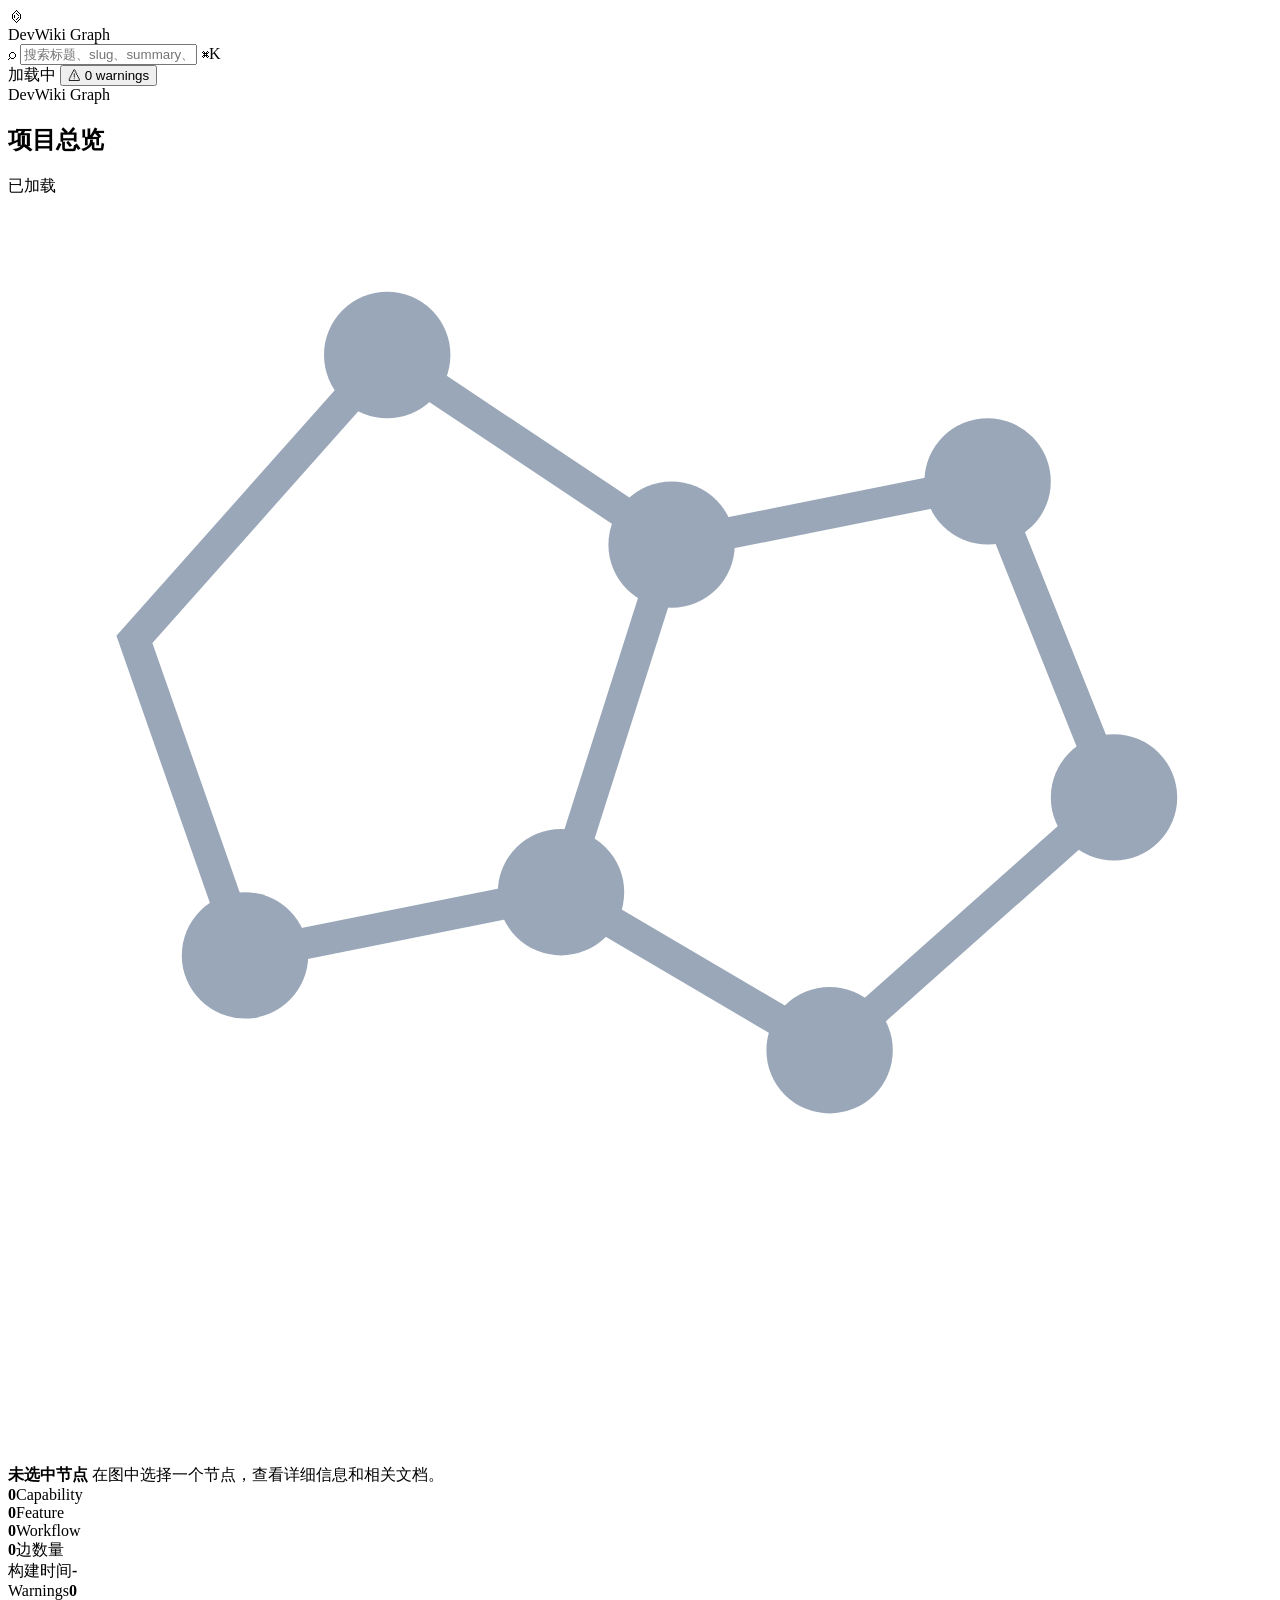
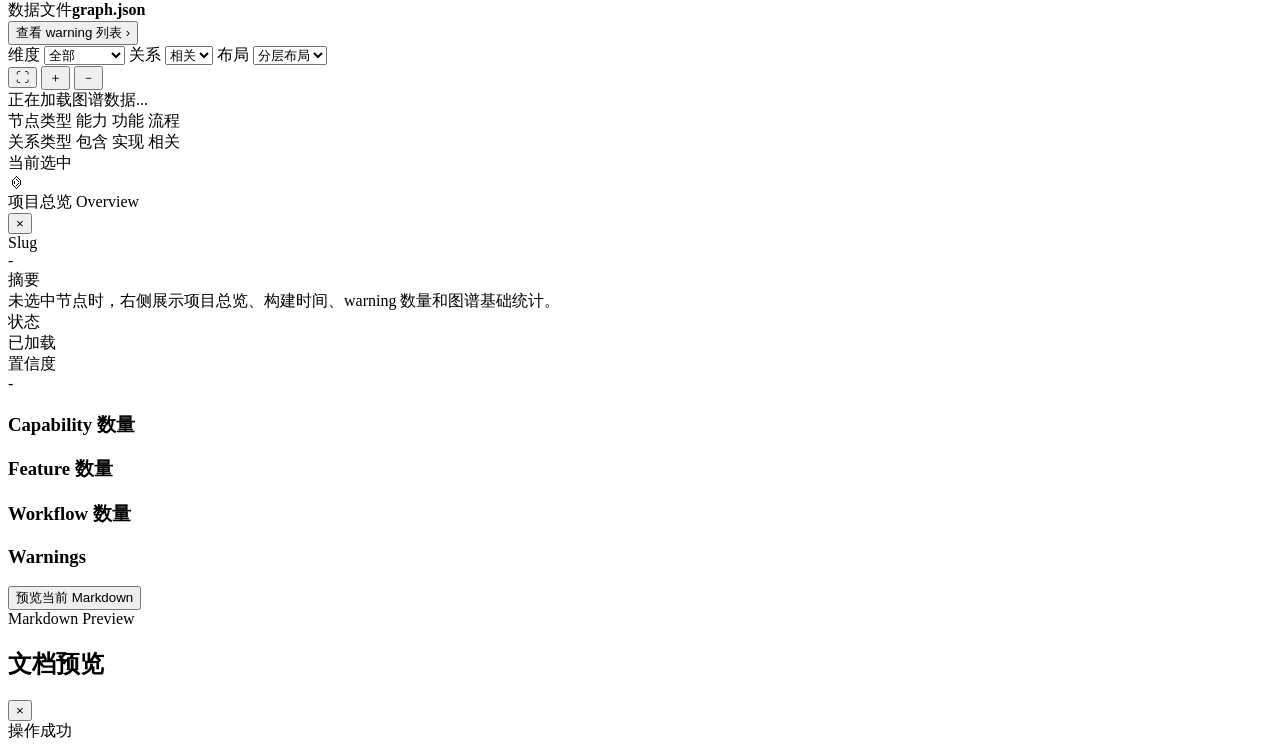
==== internal/devwiki/graph/static/index.html @ 57a43f33 "feat: 添加graph" ====
<!doctype html>
<html lang="zh-CN">
<head>
  <meta charset="utf-8">
  <meta name="viewport" content="width=device-width, initial-scale=1">
  <title>DevWiki Graph</title>
  <link rel="stylesheet" href="/assets/style.css">
  <script src="/assets/cytoscape.min.js"></script>
</head>
<body>
  <div class="app">
    <header class="topbar">
      <div class="brand">
        <div class="brand-icon">⌬</div>
        <div>DevWiki Graph</div>
      </div>
      <label class="search">
        <span>⌕</span>
        <input id="searchInput" placeholder="搜索标题、slug、summary、search_terms..." />
        <span class="shortcut">⌘K</span>
      </label>
      <div></div>
      <div class="status-area">
        <span class="status-ok"><span class="dot"></span><span id="loadState">加载中</span></span>
        <button class="warning-link" id="warningBtn" type="button">⚠ <span id="warningCount">0</span> warnings</button>
      </div>
    </header>
    <main class="main">
      <aside class="left-panel">
        <section class="left-summary-card">
          <div class="left-hero">
            <div>
              <div class="left-eyebrow" id="projectSlug">DevWiki Graph</div>
              <h2 id="projectName">项目总览</h2>
            </div>
            <span class="left-status"><span class="dot"></span><span id="leftState">已加载</span></span>
          </div>
          <div class="left-hint-card">
            <svg class="hint-art" viewBox="0 0 80 80" fill="none" aria-hidden="true">
              <path d="M24 10L42 22L35 44L15 48L8 28L24 10Z" stroke="#9AA7B8" stroke-width="2" />
              <path d="M42 22L62 18L70 38L52 54L35 44" stroke="#9AA7B8" stroke-width="2" />
              <circle cx="24" cy="10" r="4" fill="#9AA7B8"/><circle cx="42" cy="22" r="4" fill="#9AA7B8"/><circle cx="35" cy="44" r="4" fill="#9AA7B8"/><circle cx="15" cy="48" r="4" fill="#9AA7B8"/><circle cx="62" cy="18" r="4" fill="#9AA7B8"/><circle cx="70" cy="38" r="4" fill="#9AA7B8"/><circle cx="52" cy="54" r="4" fill="#9AA7B8"/>
            </svg>
            <div class="hint-text">
              <strong id="hintTitle">未选中节点</strong>
              <span id="hintText">在图中选择一个节点，查看详细信息和相关文档。</span>
            </div>
          </div>
          <div class="left-metrics">
            <div class="left-metric blue"><strong id="capCount">0</strong><span>Capability</span></div>
            <div class="left-metric green"><strong id="featureCount">0</strong><span>Feature</span></div>
            <div class="left-metric orange"><strong id="workflowCount">0</strong><span>Workflow</span></div>
            <div class="left-metric"><strong id="edgeCount">0</strong><span>边数量</span></div>
          </div>
          <div class="left-build-card">
            <div class="build-row"><span>构建时间</span><strong id="builtAt">-</strong></div>
            <div class="build-row"><span>Warnings</span><strong class="warn-text" id="warningCountCard">0</strong></div>
            <div class="build-row"><span>数据文件</span><strong>graph.json</strong></div>
          </div>
          <button class="left-warning-btn" id="leftWarningBtn" type="button">查看 warning 列表 <span>›</span></button>
        </section>
      </aside>
      <section class="canvas-wrap">
        <div class="graph-card" id="graphCard">
          <div class="graph-controls top-controls">
            <label class="select-control">
              <span>维度</span>
              <select id="typeSelect">
                <option value="all">全部</option>
                <option value="capability">Capability</option>
                <option value="feature">Feature</option>
                <option value="workflow">Workflow</option>
              </select>
            </label>
            <label class="select-control compact">
              <span>关系</span>
              <select id="depthSelect">
                <option value="1">包含</option>
                <option value="2" selected>相关</option>
              </select>
            </label>
            <label class="select-control compact">
              <span>布局</span>
              <select id="layoutSelect">
                <option value="preset" selected>分层布局</option>
                <option value="force">力导向</option>
              </select>
            </label>
          </div>
          <div class="graph-toolbar compact">
            <button class="tool-square" id="fitBtnTop" title="适应画布" type="button">⛶</button>
            <button class="tool-square" id="zoomInBtn" title="放大" type="button">＋</button>
            <button class="tool-square" id="zoomOutBtnTop" title="缩小" type="button">－</button>
          </div>
          <div id="cy"></div>
          <div class="cy-fallback" id="cyFallback">
            <div id="fallbackText">正在加载图谱数据...</div>
          </div>
          <div class="graph-bottom-legend">
            <div class="legend-inline-group">
              <span class="legend-inline-title">节点类型</span>
              <span class="legend-inline-item"><i class="legend-dot cap"></i>能力</span>
              <span class="legend-inline-item"><i class="legend-dot feat"></i>功能</span>
              <span class="legend-inline-item"><i class="legend-dot flow"></i>流程</span>
            </div>
            <div class="legend-inline-divider"></div>
            <div class="legend-inline-group">
              <span class="legend-inline-title">关系类型</span>
              <span class="legend-inline-item"><i class="line-symbol"></i>包含</span>
              <span class="legend-inline-item"><i class="line-symbol arrow"></i>实现</span>
              <span class="legend-inline-item"><i class="line-symbol dashed"></i>相关</span>
            </div>
          </div>
        </div>
      </section>
      <aside class="right-panel">
        <div class="detail-body">
          <div class="detail-header">
            <div>
              <div class="eyebrow" id="detailEyebrow">当前选中</div>
              <div class="selected-title">
                <div class="detail-icon" id="detailIcon">⌬</div>
                <div class="detail-title-text">
                  <span id="detailTitle">项目总览</span>
                  <span class="type-badge" id="detailType">Overview</span>
                </div>
              </div>
            </div>
            <button class="close" id="clearBtn" type="button">×</button>
          </div>
          <div class="kv"><div class="k">Slug</div><div class="v" id="detailSlug">-</div></div>
          <div class="kv"><div class="k">摘要</div><div class="v" id="detailSummary">未选中节点时，右侧展示项目总览、构建时间、warning 数量和图谱基础统计。</div></div>
          <div class="kv"><div class="k">状态</div><div class="v"><span class="ok-state"><span class="dot"></span><span id="detailStatus">已加载</span></span></div></div>
          <div class="kv"><div class="k">置信度</div><div class="v" id="detailConfidence">-</div></div>
          <section class="detail-section">
            <h3 id="relationTitle1">Capability 数量</h3>
            <div class="related-list" id="relationList1"></div>
          </section>
          <section class="detail-section">
            <h3 id="relationTitle2">Feature 数量</h3>
            <div class="related-list" id="relationList2"></div>
          </section>
          <section class="detail-section">
            <h3 id="relationTitle3">Workflow 数量</h3>
            <div class="related-list" id="relationList3"></div>
          </section>
          <section class="detail-section">
            <h3 id="relationTitle4">Warnings</h3>
            <div class="related-list" id="warningList"></div>
          </section>
        </div>
        <div class="preview-current">
          <button id="previewCurrentBtn" type="button">预览当前 Markdown</button>
        </div>
      </aside>
    </main>
  </div>
  <div class="markdown-modal" id="markdownModal" aria-hidden="true">
    <div class="markdown-backdrop" id="markdownBackdrop"></div>
    <section class="markdown-dialog">
      <header class="markdown-header">
        <div>
          <div class="markdown-eyebrow">Markdown Preview</div>
          <h2 id="markdownTitle">文档预览</h2>
          <p id="markdownMeta"></p>
        </div>
        <button class="markdown-close" id="markdownClose" title="关闭预览" type="button">×</button>
      </header>
      <article class="markdown-content" id="markdownContent"></article>
    </section>
  </div>
  <div class="toast" id="toast">操作成功</div>
  <script src="/assets/app.js"></script>
</body>
</html>
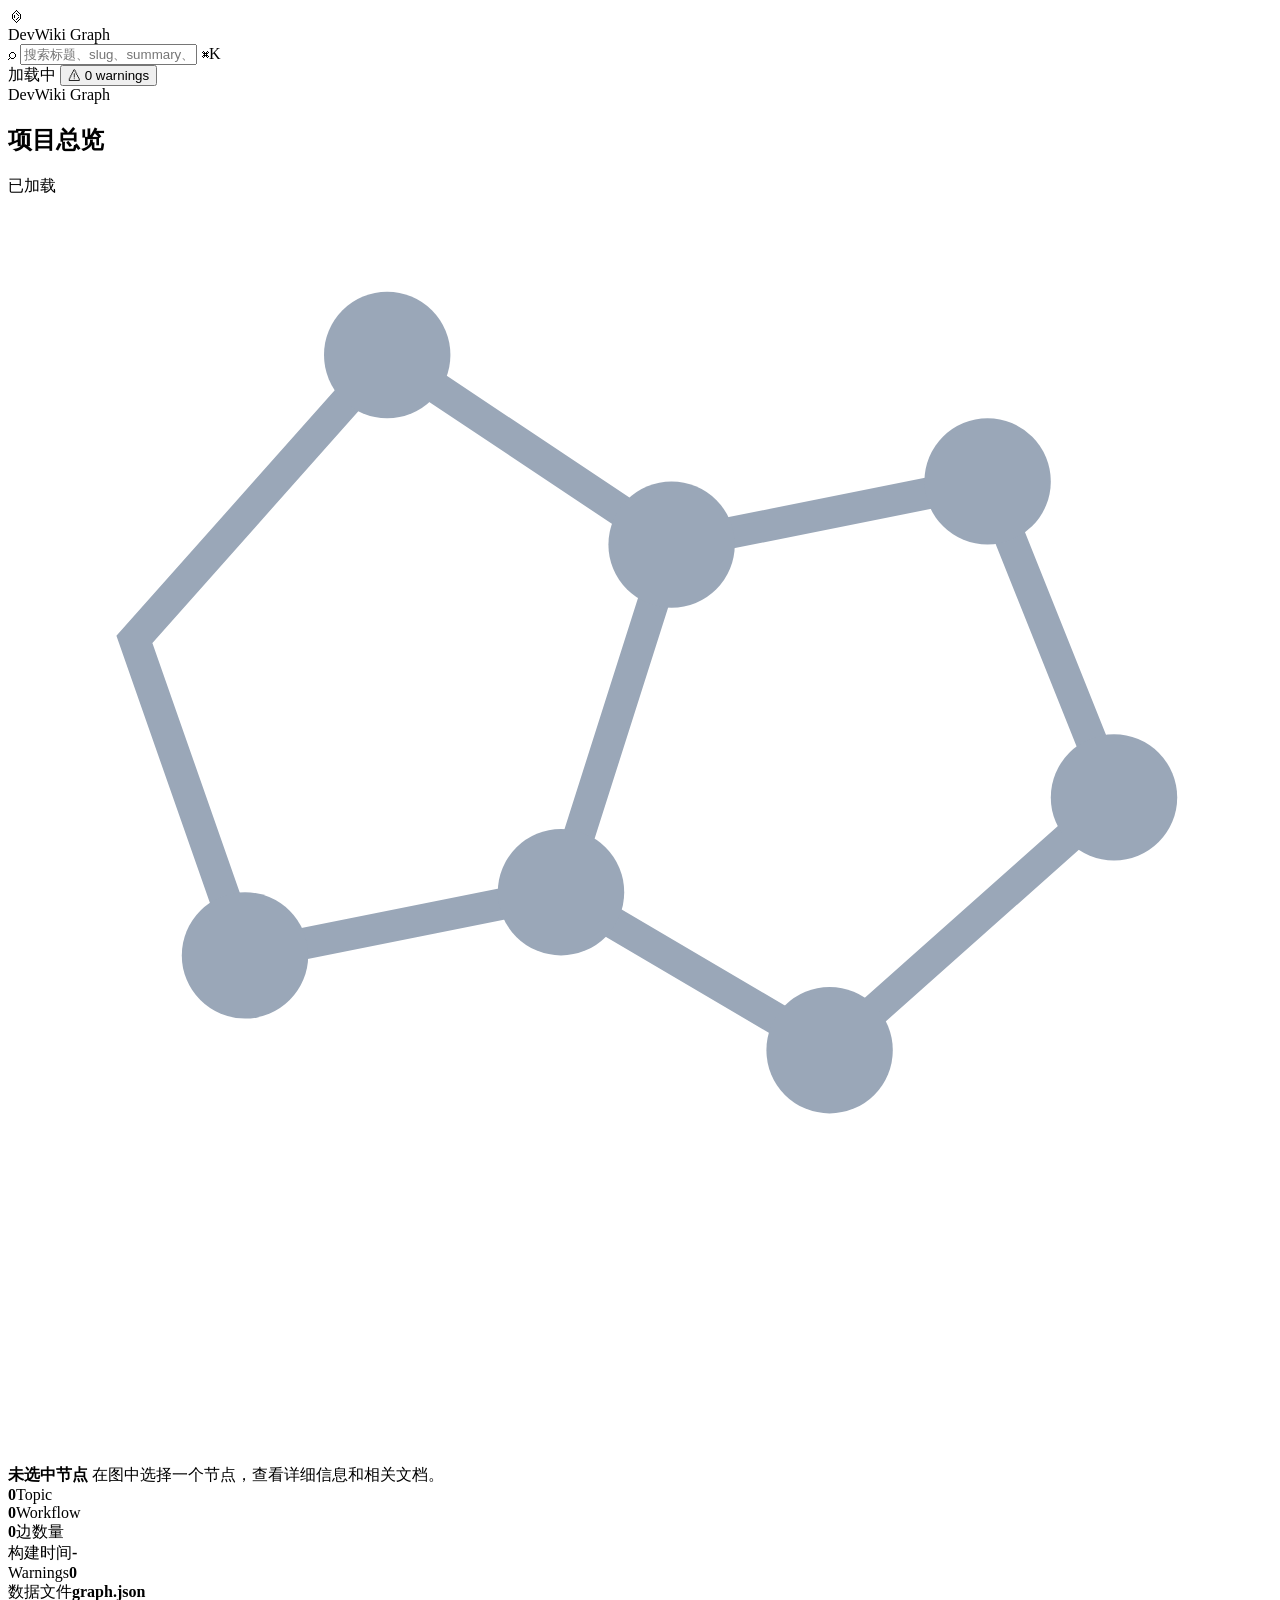
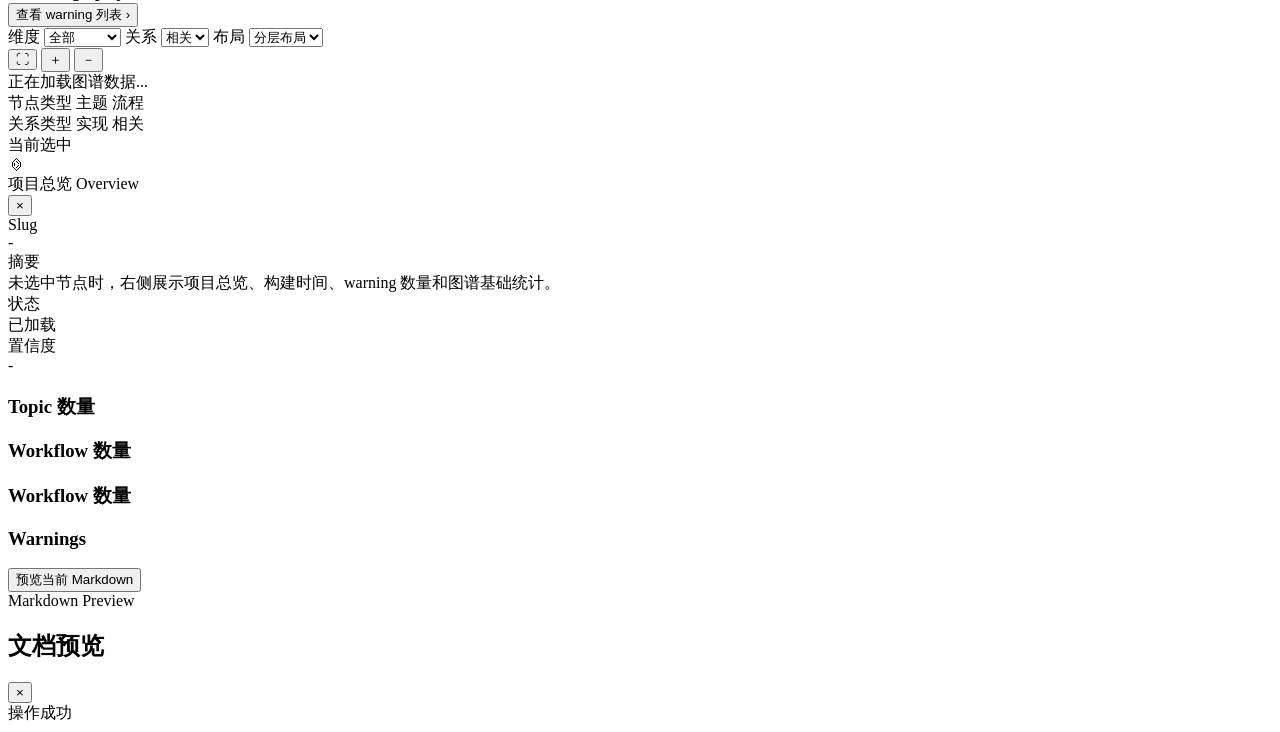
==== commit 8fa69fee: "add devwiki check command" ====
--- a/internal/devwiki/graph/static/index.html
+++ b/internal/devwiki/graph/static/index.html
@@ -47,9 +47,8 @@
             </div>
           </div>
           <div class="left-metrics">
-            <div class="left-metric blue"><strong id="capCount">0</strong><span>Capability</span></div>
-            <div class="left-metric green"><strong id="featureCount">0</strong><span>Feature</span></div>
-            <div class="left-metric orange"><strong id="workflowCount">0</strong><span>Workflow</span></div>
+            <div class="left-metric blue"><strong id="topicCount">0</strong><span>Topic</span></div>
+            <div class="left-metric green"><strong id="workflowCount">0</strong><span>Workflow</span></div>
             <div class="left-metric"><strong id="edgeCount">0</strong><span>边数量</span></div>
           </div>
           <div class="left-build-card">
@@ -67,8 +66,7 @@
               <span>维度</span>
               <select id="typeSelect">
                 <option value="all">全部</option>
-                <option value="capability">Capability</option>
-                <option value="feature">Feature</option>
+                <option value="topic">Topic</option>
                 <option value="workflow">Workflow</option>
               </select>
             </label>
@@ -99,14 +97,12 @@
           <div class="graph-bottom-legend">
             <div class="legend-inline-group">
               <span class="legend-inline-title">节点类型</span>
-              <span class="legend-inline-item"><i class="legend-dot cap"></i>能力</span>
-              <span class="legend-inline-item"><i class="legend-dot feat"></i>功能</span>
+              <span class="legend-inline-item"><i class="legend-dot cap"></i>主题</span>
               <span class="legend-inline-item"><i class="legend-dot flow"></i>流程</span>
             </div>
             <div class="legend-inline-divider"></div>
             <div class="legend-inline-group">
               <span class="legend-inline-title">关系类型</span>
-              <span class="legend-inline-item"><i class="line-symbol"></i>包含</span>
               <span class="legend-inline-item"><i class="line-symbol arrow"></i>实现</span>
               <span class="legend-inline-item"><i class="line-symbol dashed"></i>相关</span>
             </div>
@@ -133,11 +129,11 @@
           <div class="kv"><div class="k">状态</div><div class="v"><span class="ok-state"><span class="dot"></span><span id="detailStatus">已加载</span></span></div></div>
           <div class="kv"><div class="k">置信度</div><div class="v" id="detailConfidence">-</div></div>
           <section class="detail-section">
-            <h3 id="relationTitle1">Capability 数量</h3>
+            <h3 id="relationTitle1">Topic 数量</h3>
             <div class="related-list" id="relationList1"></div>
           </section>
           <section class="detail-section">
-            <h3 id="relationTitle2">Feature 数量</h3>
+            <h3 id="relationTitle2">Workflow 数量</h3>
             <div class="related-list" id="relationList2"></div>
           </section>
           <section class="detail-section">
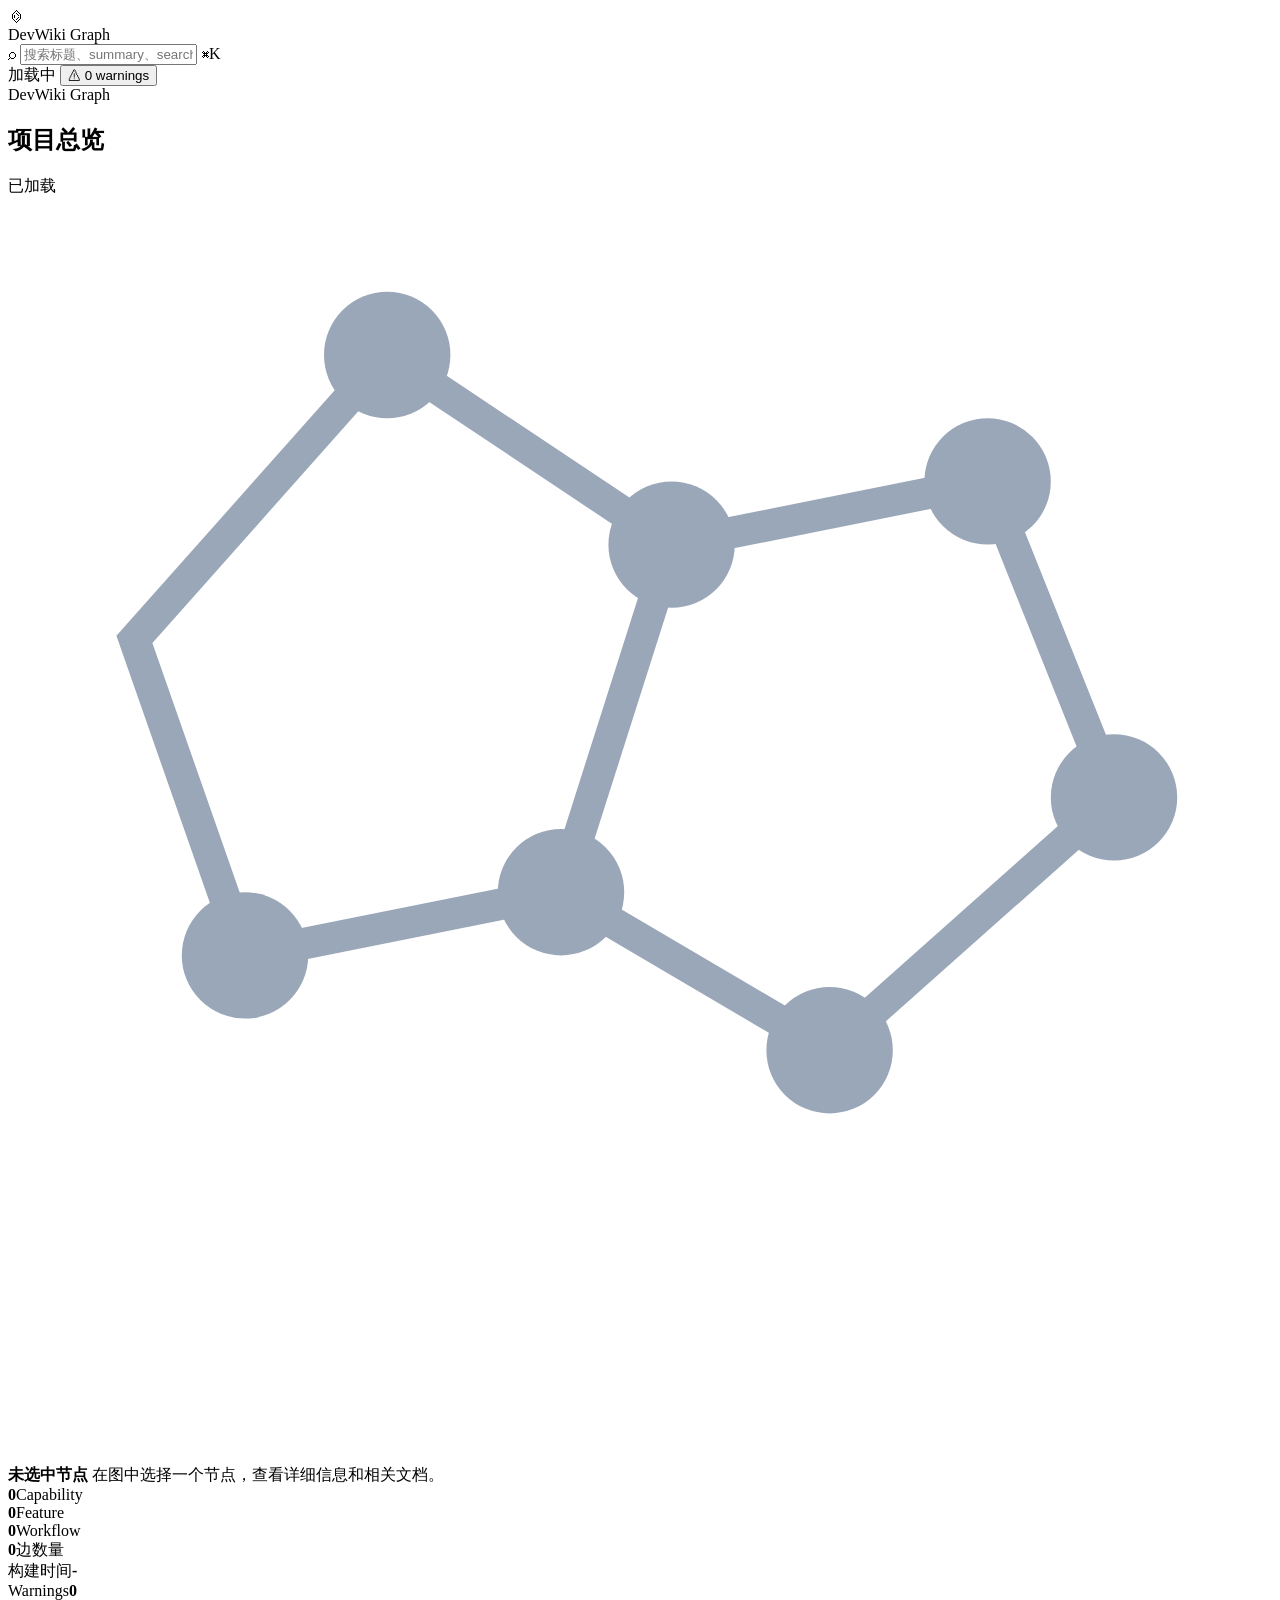
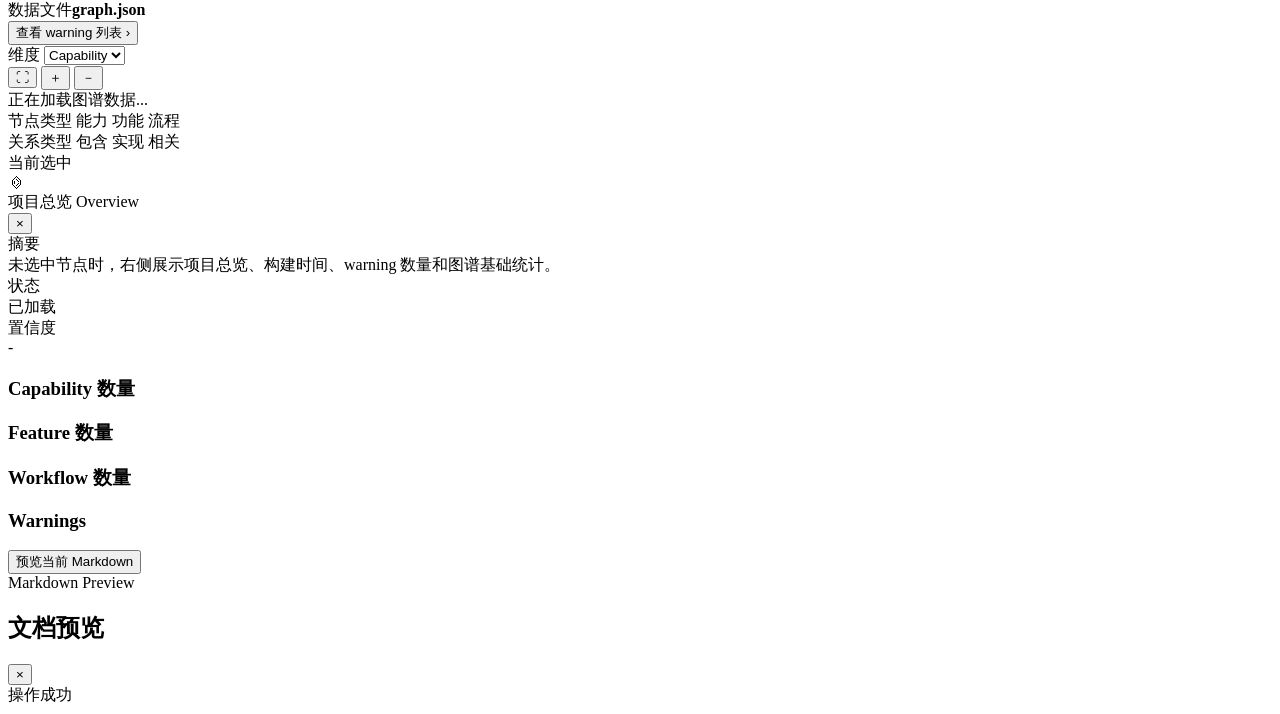
==== commit d3e21fb6: "feat: 修改graph展示" ====
--- a/internal/devwiki/graph/static/index.html
+++ b/internal/devwiki/graph/static/index.html
@@ -4,8 +4,10 @@
   <meta charset="utf-8">
   <meta name="viewport" content="width=device-width, initial-scale=1">
   <title>DevWiki Graph</title>
+  <link rel="stylesheet" href="/assets/vendor/vditor/dist/index.css">
   <link rel="stylesheet" href="/assets/style.css">
   <script src="/assets/cytoscape.min.js"></script>
+  <script src="/assets/vendor/vditor/dist/index.min.js"></script>
 </head>
 <body>
   <div class="app">
@@ -16,7 +18,7 @@
       </div>
       <label class="search">
         <span>⌕</span>
-        <input id="searchInput" placeholder="搜索标题、slug、summary、search_terms..." />
+        <input id="searchInput" placeholder="搜索标题、summary、search_terms..." />
         <span class="shortcut">⌘K</span>
       </label>
       <div></div>
@@ -30,7 +32,7 @@
         <section class="left-summary-card">
           <div class="left-hero">
             <div>
-              <div class="left-eyebrow" id="projectSlug">DevWiki Graph</div>
+              <div class="left-eyebrow">DevWiki Graph</div>
               <h2 id="projectName">项目总览</h2>
             </div>
             <span class="left-status"><span class="dot"></span><span id="leftState">已加载</span></span>
@@ -47,8 +49,9 @@
             </div>
           </div>
           <div class="left-metrics">
-            <div class="left-metric blue"><strong id="topicCount">0</strong><span>Topic</span></div>
-            <div class="left-metric green"><strong id="workflowCount">0</strong><span>Workflow</span></div>
+            <div class="left-metric blue"><strong id="capCount">0</strong><span>Capability</span></div>
+            <div class="left-metric green"><strong id="featureCount">0</strong><span>Feature</span></div>
+            <div class="left-metric orange"><strong id="workflowCount">0</strong><span>Workflow</span></div>
             <div class="left-metric"><strong id="edgeCount">0</strong><span>边数量</span></div>
           </div>
           <div class="left-build-card">
@@ -65,23 +68,8 @@
             <label class="select-control">
               <span>维度</span>
               <select id="typeSelect">
-                <option value="all">全部</option>
-                <option value="topic">Topic</option>
-                <option value="workflow">Workflow</option>
-              </select>
-            </label>
-            <label class="select-control compact">
-              <span>关系</span>
-              <select id="depthSelect">
-                <option value="1">包含</option>
-                <option value="2" selected>相关</option>
-              </select>
-            </label>
-            <label class="select-control compact">
-              <span>布局</span>
-              <select id="layoutSelect">
-                <option value="preset" selected>分层布局</option>
-                <option value="force">力导向</option>
+                <option value="capability" selected>Capability</option>
+                <option value="feature">Feature</option>
               </select>
             </label>
           </div>
@@ -97,12 +85,14 @@
           <div class="graph-bottom-legend">
             <div class="legend-inline-group">
               <span class="legend-inline-title">节点类型</span>
-              <span class="legend-inline-item"><i class="legend-dot cap"></i>主题</span>
+              <span class="legend-inline-item"><i class="legend-dot cap"></i>能力</span>
+              <span class="legend-inline-item"><i class="legend-dot feat"></i>功能</span>
               <span class="legend-inline-item"><i class="legend-dot flow"></i>流程</span>
             </div>
             <div class="legend-inline-divider"></div>
             <div class="legend-inline-group">
               <span class="legend-inline-title">关系类型</span>
+              <span class="legend-inline-item"><i class="line-symbol"></i>包含</span>
               <span class="legend-inline-item"><i class="line-symbol arrow"></i>实现</span>
               <span class="legend-inline-item"><i class="line-symbol dashed"></i>相关</span>
             </div>
@@ -124,16 +114,15 @@
             </div>
             <button class="close" id="clearBtn" type="button">×</button>
           </div>
-          <div class="kv"><div class="k">Slug</div><div class="v" id="detailSlug">-</div></div>
           <div class="kv"><div class="k">摘要</div><div class="v" id="detailSummary">未选中节点时，右侧展示项目总览、构建时间、warning 数量和图谱基础统计。</div></div>
           <div class="kv"><div class="k">状态</div><div class="v"><span class="ok-state"><span class="dot"></span><span id="detailStatus">已加载</span></span></div></div>
           <div class="kv"><div class="k">置信度</div><div class="v" id="detailConfidence">-</div></div>
           <section class="detail-section">
-            <h3 id="relationTitle1">Topic 数量</h3>
+            <h3 id="relationTitle1">Capability 数量</h3>
             <div class="related-list" id="relationList1"></div>
           </section>
           <section class="detail-section">
-            <h3 id="relationTitle2">Workflow 数量</h3>
+            <h3 id="relationTitle2">Feature 数量</h3>
             <div class="related-list" id="relationList2"></div>
           </section>
           <section class="detail-section">
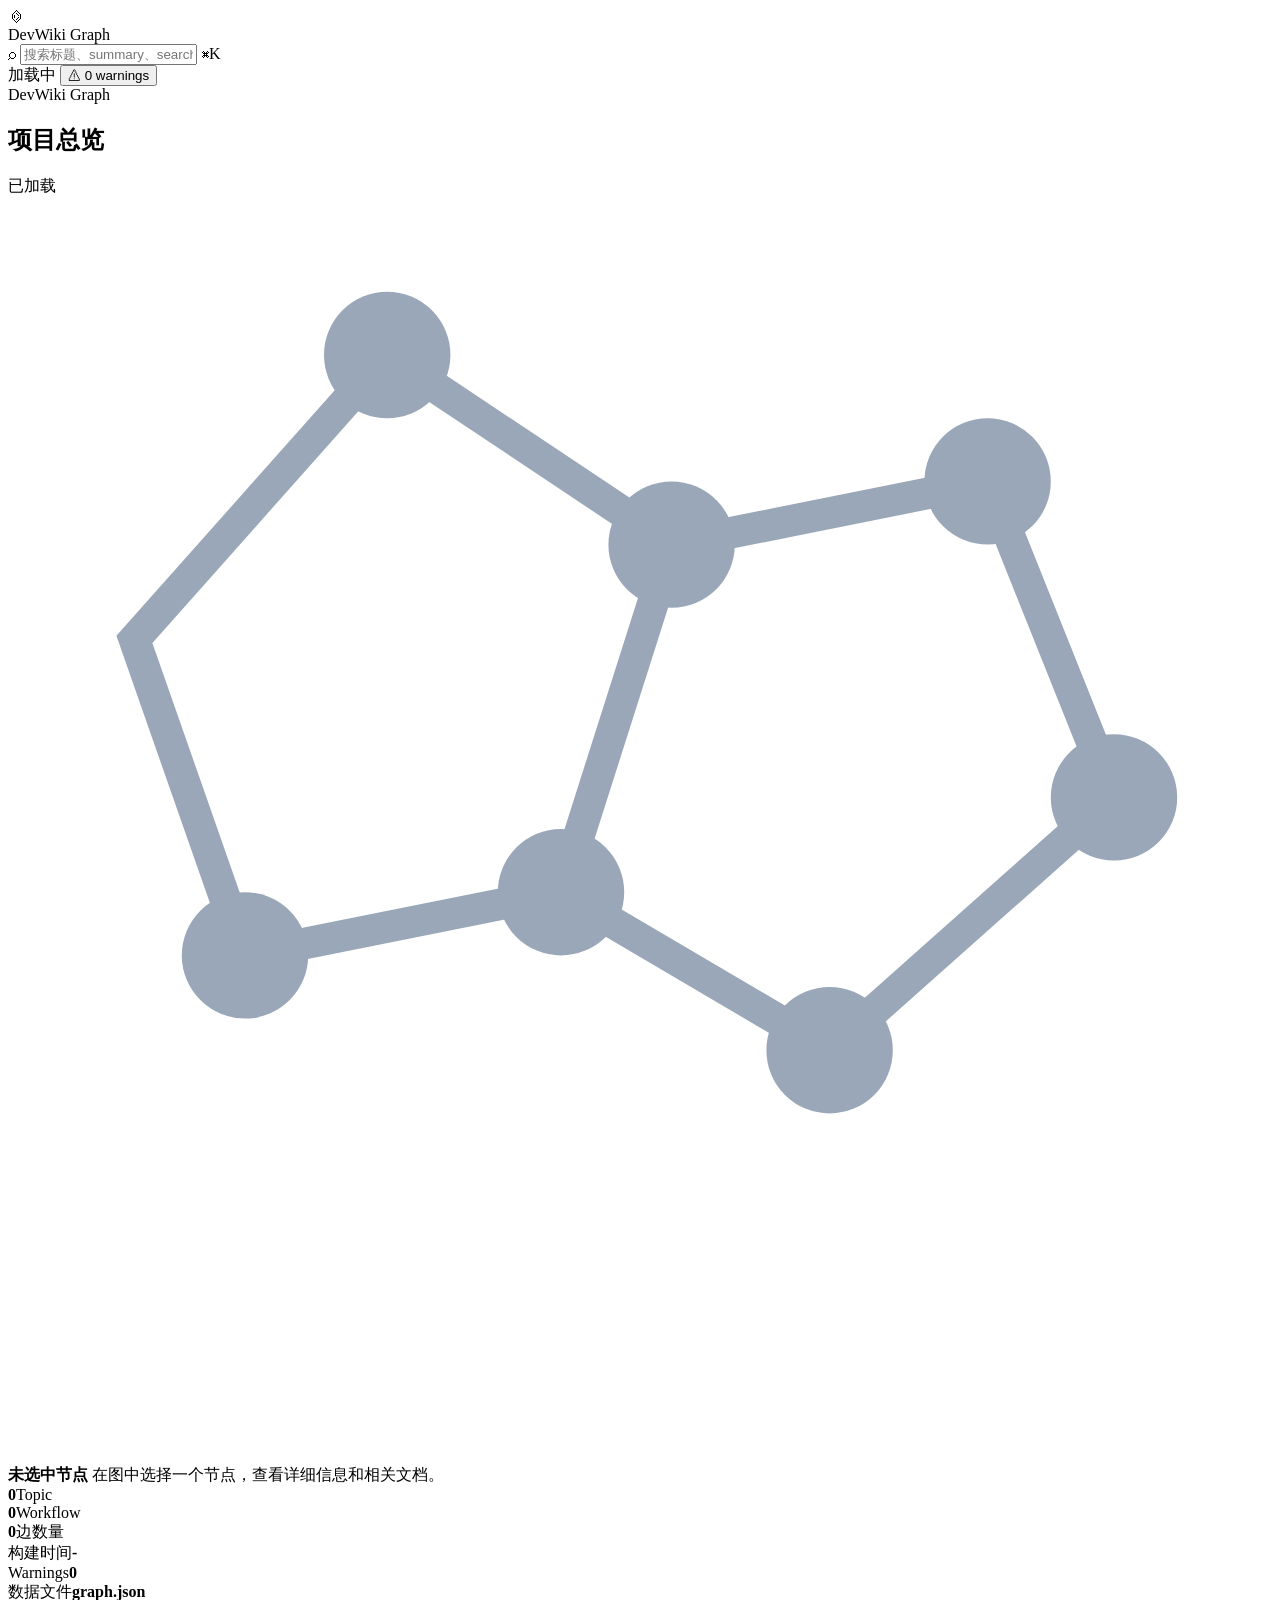
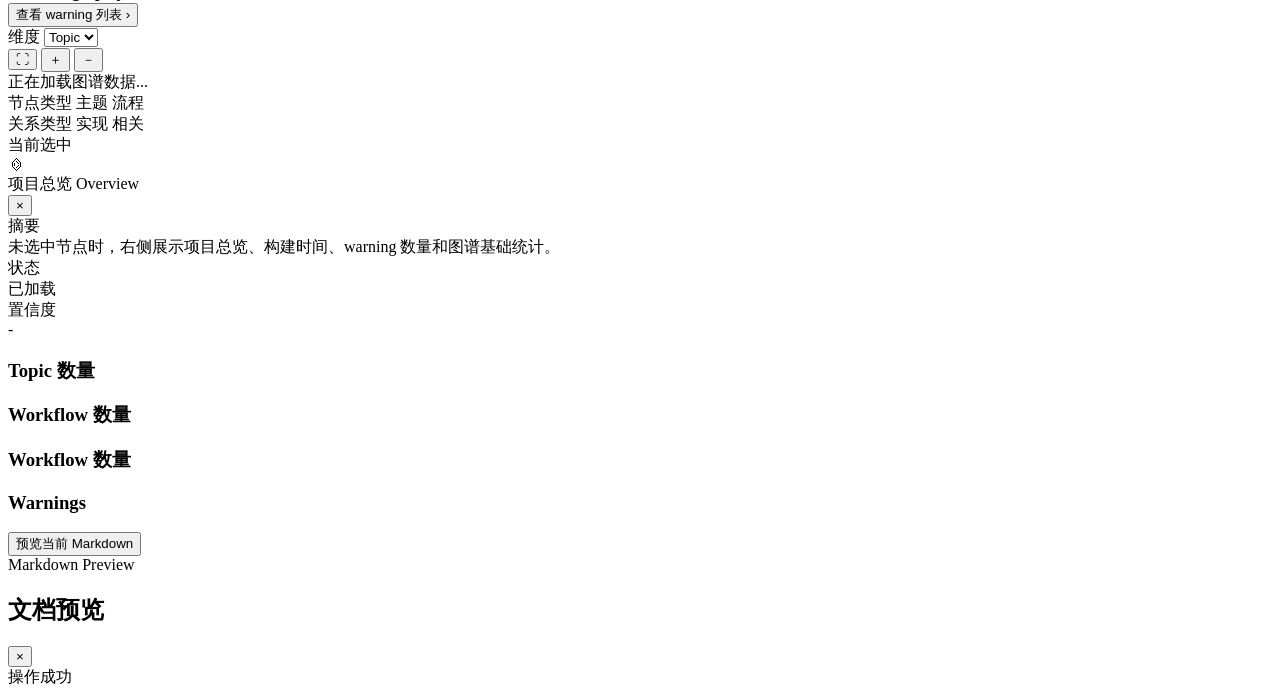
==== commit 21be99b5: "resolve devwiki graph merge conflicts" ====
--- a/internal/devwiki/graph/static/index.html
+++ b/internal/devwiki/graph/static/index.html
@@ -49,9 +49,8 @@
             </div>
           </div>
           <div class="left-metrics">
-            <div class="left-metric blue"><strong id="capCount">0</strong><span>Capability</span></div>
-            <div class="left-metric green"><strong id="featureCount">0</strong><span>Feature</span></div>
-            <div class="left-metric orange"><strong id="workflowCount">0</strong><span>Workflow</span></div>
+            <div class="left-metric blue"><strong id="topicCount">0</strong><span>Topic</span></div>
+            <div class="left-metric green"><strong id="workflowCount">0</strong><span>Workflow</span></div>
             <div class="left-metric"><strong id="edgeCount">0</strong><span>边数量</span></div>
           </div>
           <div class="left-build-card">
@@ -68,8 +67,7 @@
             <label class="select-control">
               <span>维度</span>
               <select id="typeSelect">
-                <option value="capability" selected>Capability</option>
-                <option value="feature">Feature</option>
+                <option value="topic" selected>Topic</option>
               </select>
             </label>
           </div>
@@ -85,14 +83,12 @@
           <div class="graph-bottom-legend">
             <div class="legend-inline-group">
               <span class="legend-inline-title">节点类型</span>
-              <span class="legend-inline-item"><i class="legend-dot cap"></i>能力</span>
-              <span class="legend-inline-item"><i class="legend-dot feat"></i>功能</span>
+              <span class="legend-inline-item"><i class="legend-dot cap"></i>主题</span>
               <span class="legend-inline-item"><i class="legend-dot flow"></i>流程</span>
             </div>
             <div class="legend-inline-divider"></div>
             <div class="legend-inline-group">
               <span class="legend-inline-title">关系类型</span>
-              <span class="legend-inline-item"><i class="line-symbol"></i>包含</span>
               <span class="legend-inline-item"><i class="line-symbol arrow"></i>实现</span>
               <span class="legend-inline-item"><i class="line-symbol dashed"></i>相关</span>
             </div>
@@ -118,11 +114,11 @@
           <div class="kv"><div class="k">状态</div><div class="v"><span class="ok-state"><span class="dot"></span><span id="detailStatus">已加载</span></span></div></div>
           <div class="kv"><div class="k">置信度</div><div class="v" id="detailConfidence">-</div></div>
           <section class="detail-section">
-            <h3 id="relationTitle1">Capability 数量</h3>
+            <h3 id="relationTitle1">Topic 数量</h3>
             <div class="related-list" id="relationList1"></div>
           </section>
           <section class="detail-section">
-            <h3 id="relationTitle2">Feature 数量</h3>
+            <h3 id="relationTitle2">Workflow 数量</h3>
             <div class="related-list" id="relationList2"></div>
           </section>
           <section class="detail-section">
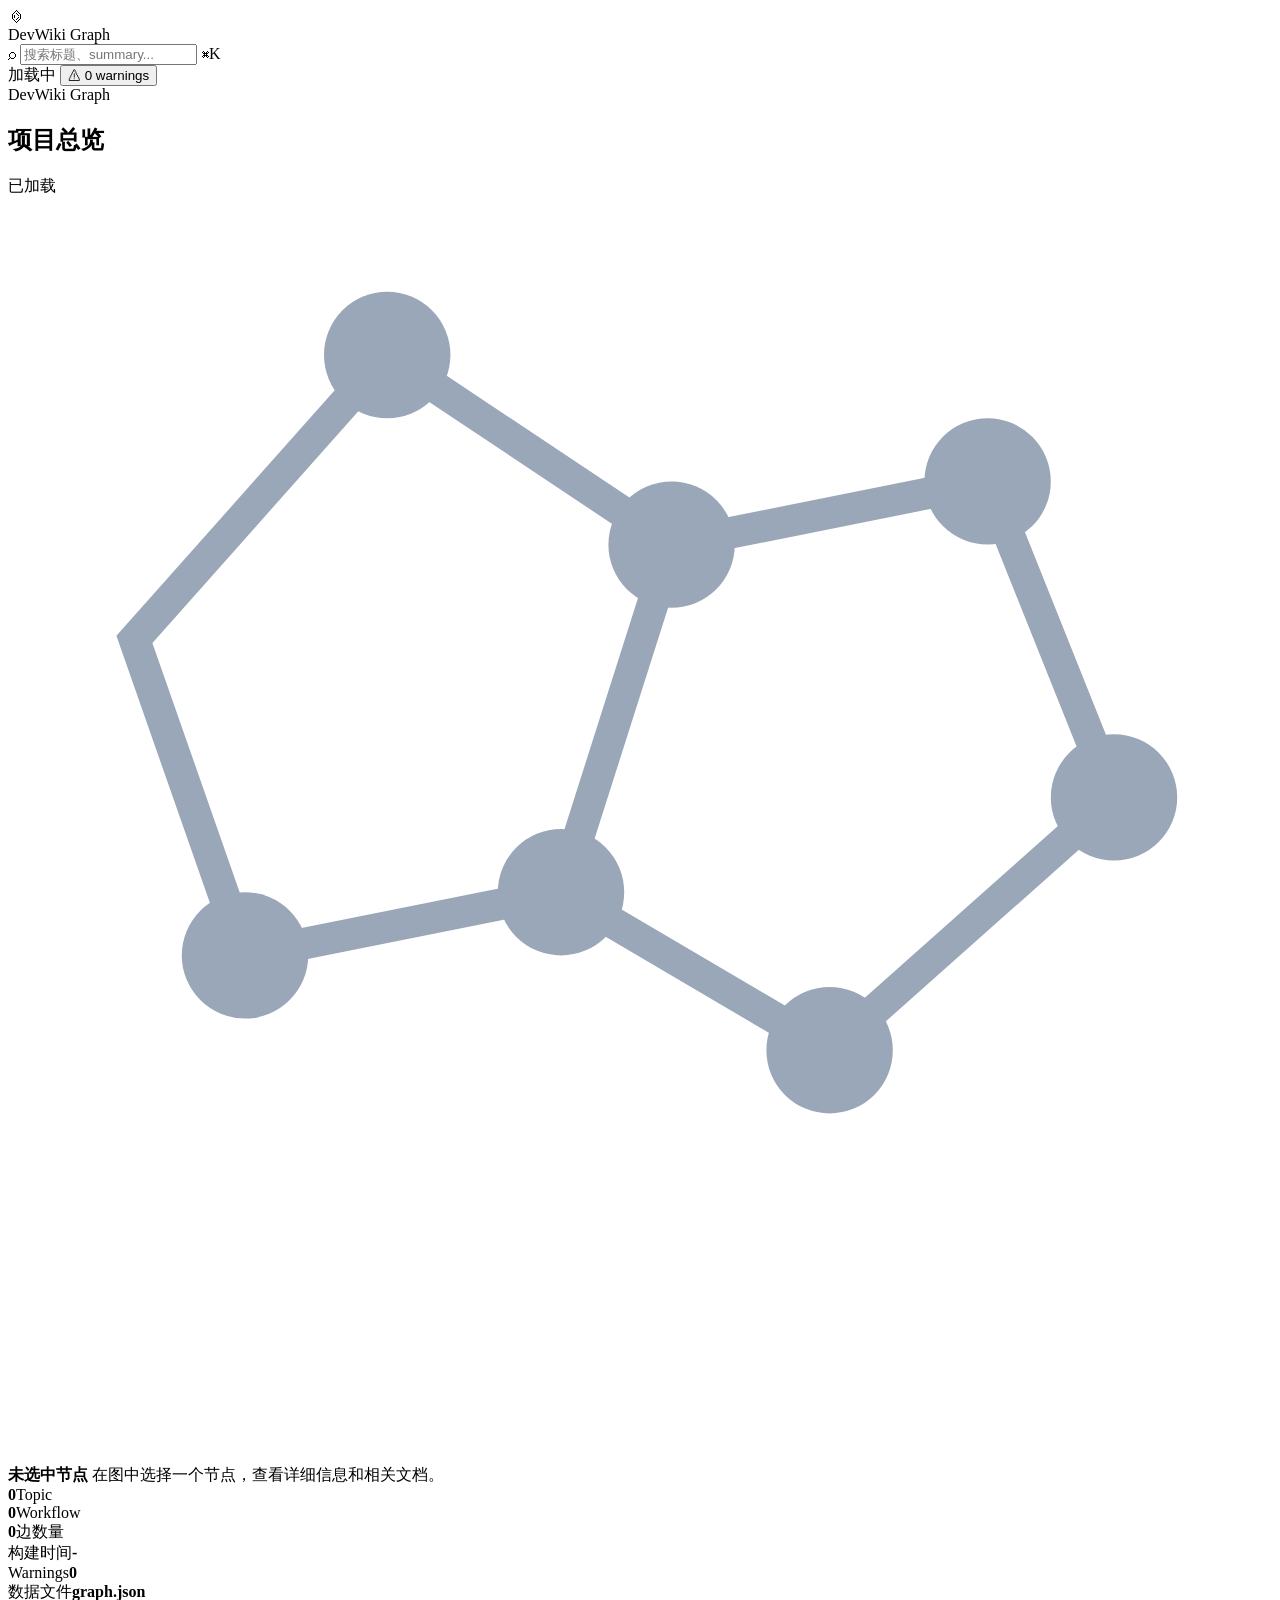
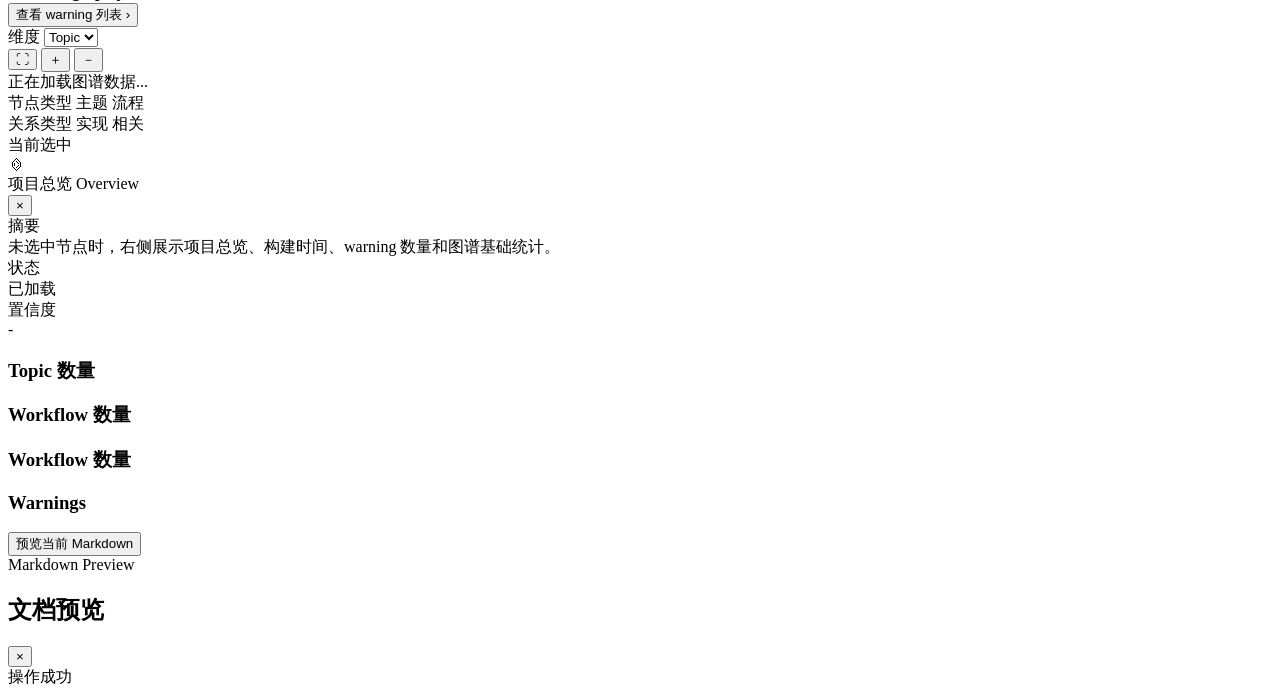
==== commit 023bbe22: "fix: 删除search_items" ====
--- a/internal/devwiki/graph/static/index.html
+++ b/internal/devwiki/graph/static/index.html
@@ -18,7 +18,7 @@
       </div>
       <label class="search">
         <span>⌕</span>
-        <input id="searchInput" placeholder="搜索标题、summary、search_terms..." />
+        <input id="searchInput" placeholder="搜索标题、summary..." />
         <span class="shortcut">⌘K</span>
       </label>
       <div></div>
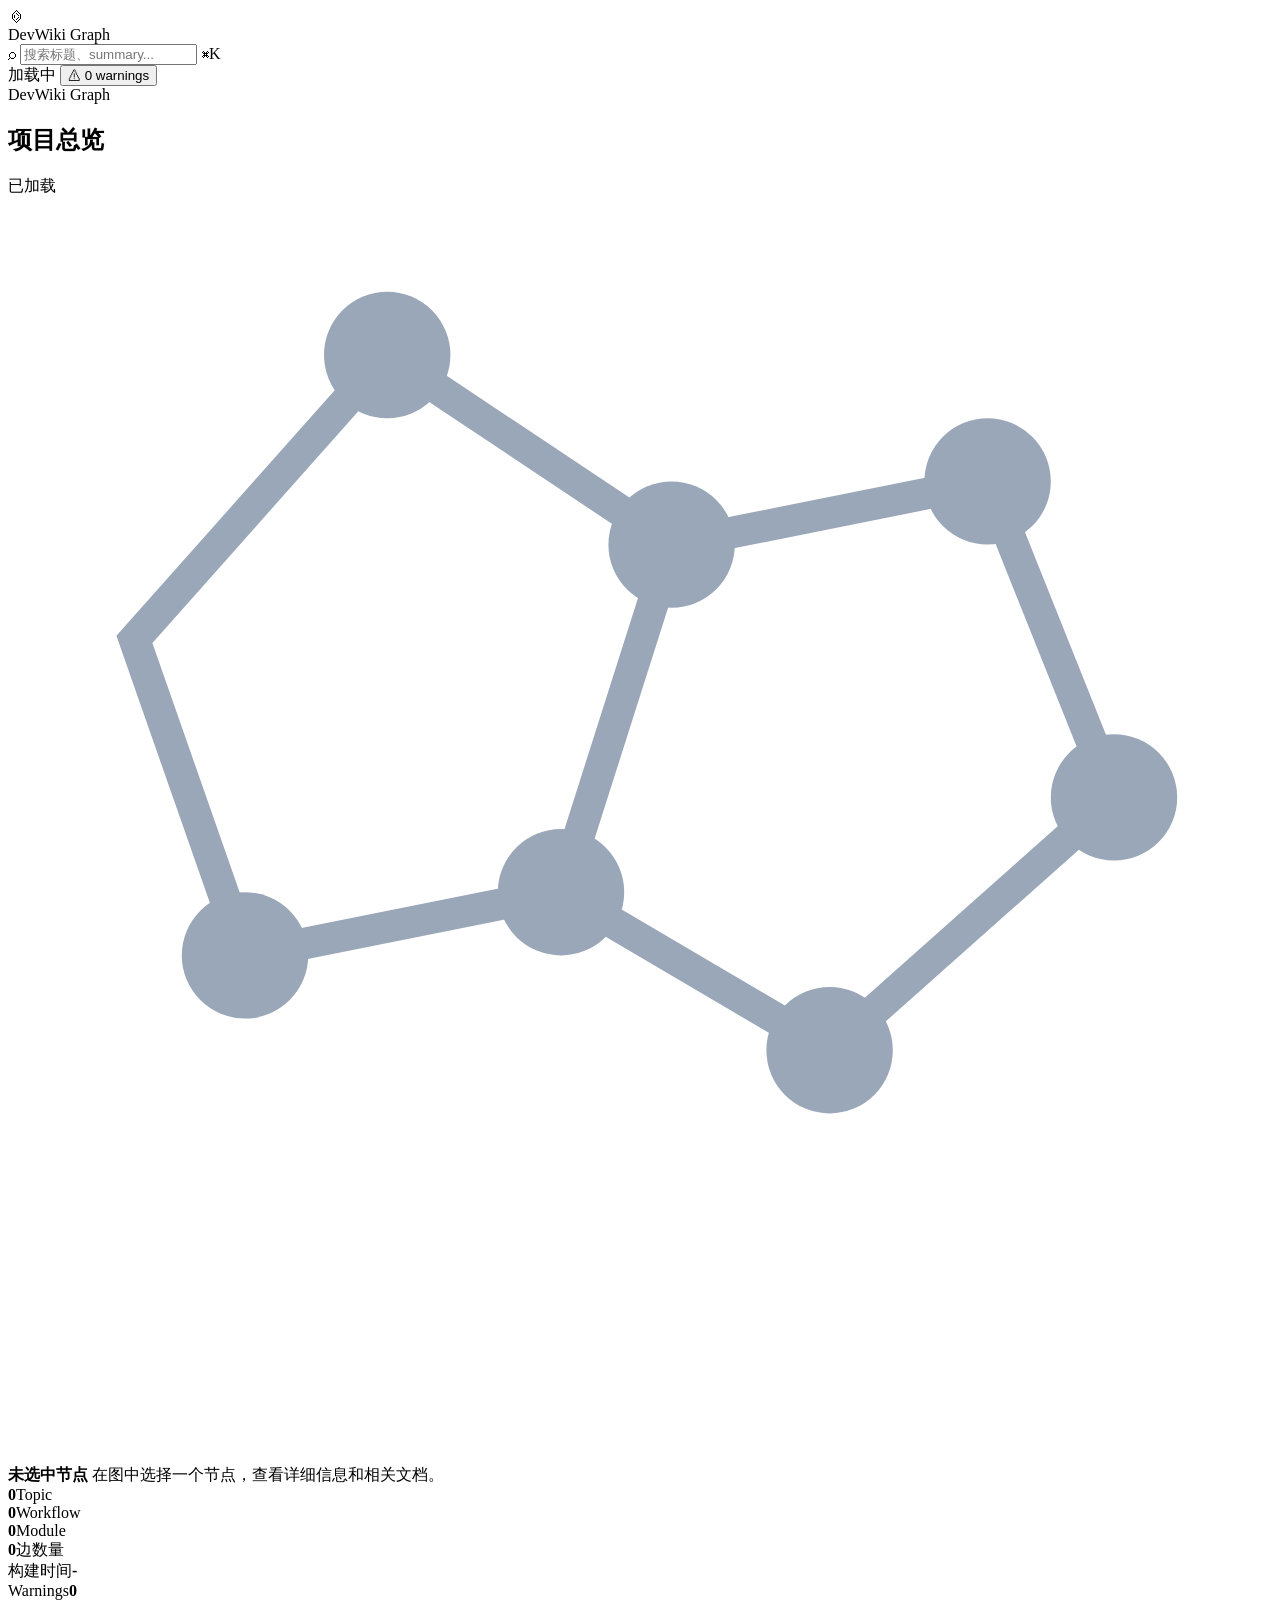
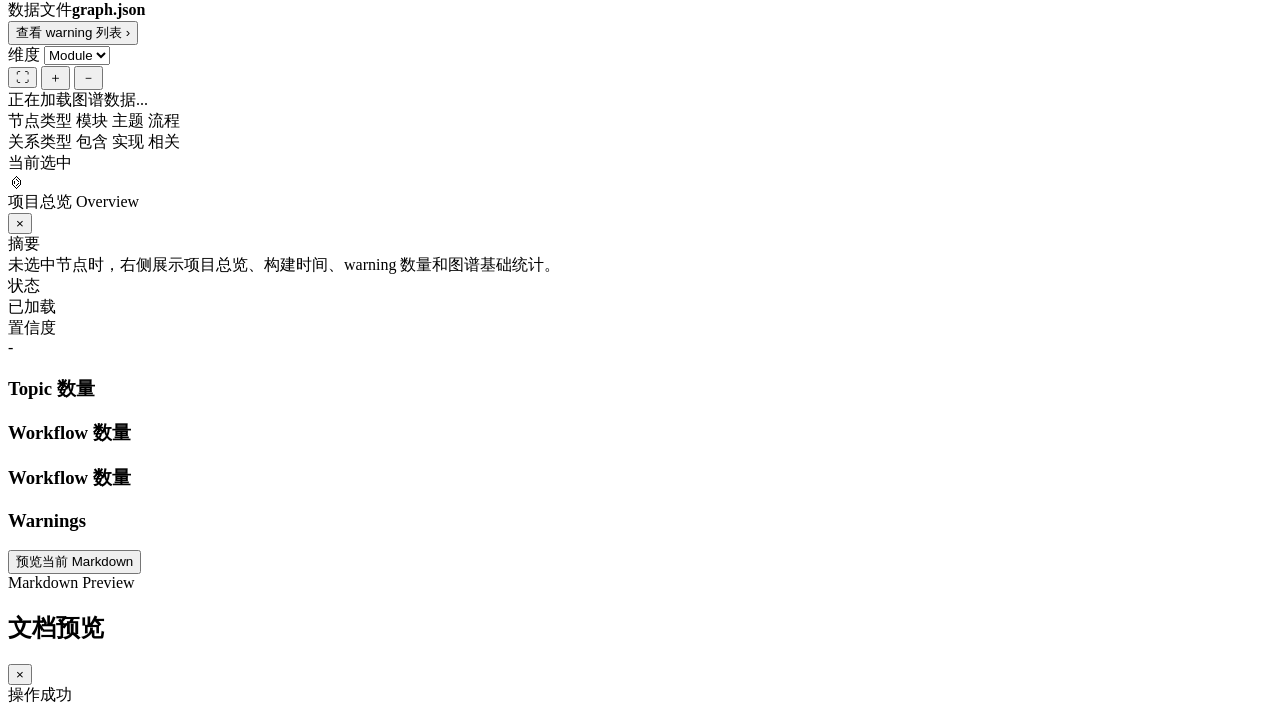
==== commit c397580b: "feat: 添加模块支持到图形结构，优化主题和工作流的展示" ====
--- a/internal/devwiki/graph/static/index.html
+++ b/internal/devwiki/graph/static/index.html
@@ -51,6 +51,7 @@
           <div class="left-metrics">
             <div class="left-metric blue"><strong id="topicCount">0</strong><span>Topic</span></div>
             <div class="left-metric green"><strong id="workflowCount">0</strong><span>Workflow</span></div>
+            <div class="left-metric purple"><strong id="moduleCount">0</strong><span>Module</span></div>
             <div class="left-metric"><strong id="edgeCount">0</strong><span>边数量</span></div>
           </div>
           <div class="left-build-card">
@@ -67,7 +68,8 @@
             <label class="select-control">
               <span>维度</span>
               <select id="typeSelect">
-                <option value="topic" selected>Topic</option>
+                <option value="module" selected>Module</option>
+                <option value="topic">Topic</option>
               </select>
             </label>
           </div>
@@ -83,12 +85,14 @@
           <div class="graph-bottom-legend">
             <div class="legend-inline-group">
               <span class="legend-inline-title">节点类型</span>
+              <span class="legend-inline-item"><i class="legend-dot module"></i>模块</span>
               <span class="legend-inline-item"><i class="legend-dot cap"></i>主题</span>
               <span class="legend-inline-item"><i class="legend-dot flow"></i>流程</span>
             </div>
             <div class="legend-inline-divider"></div>
             <div class="legend-inline-group">
               <span class="legend-inline-title">关系类型</span>
+              <span class="legend-inline-item"><i class="line-symbol contain"></i>包含</span>
               <span class="legend-inline-item"><i class="line-symbol arrow"></i>实现</span>
               <span class="legend-inline-item"><i class="line-symbol dashed"></i>相关</span>
             </div>
